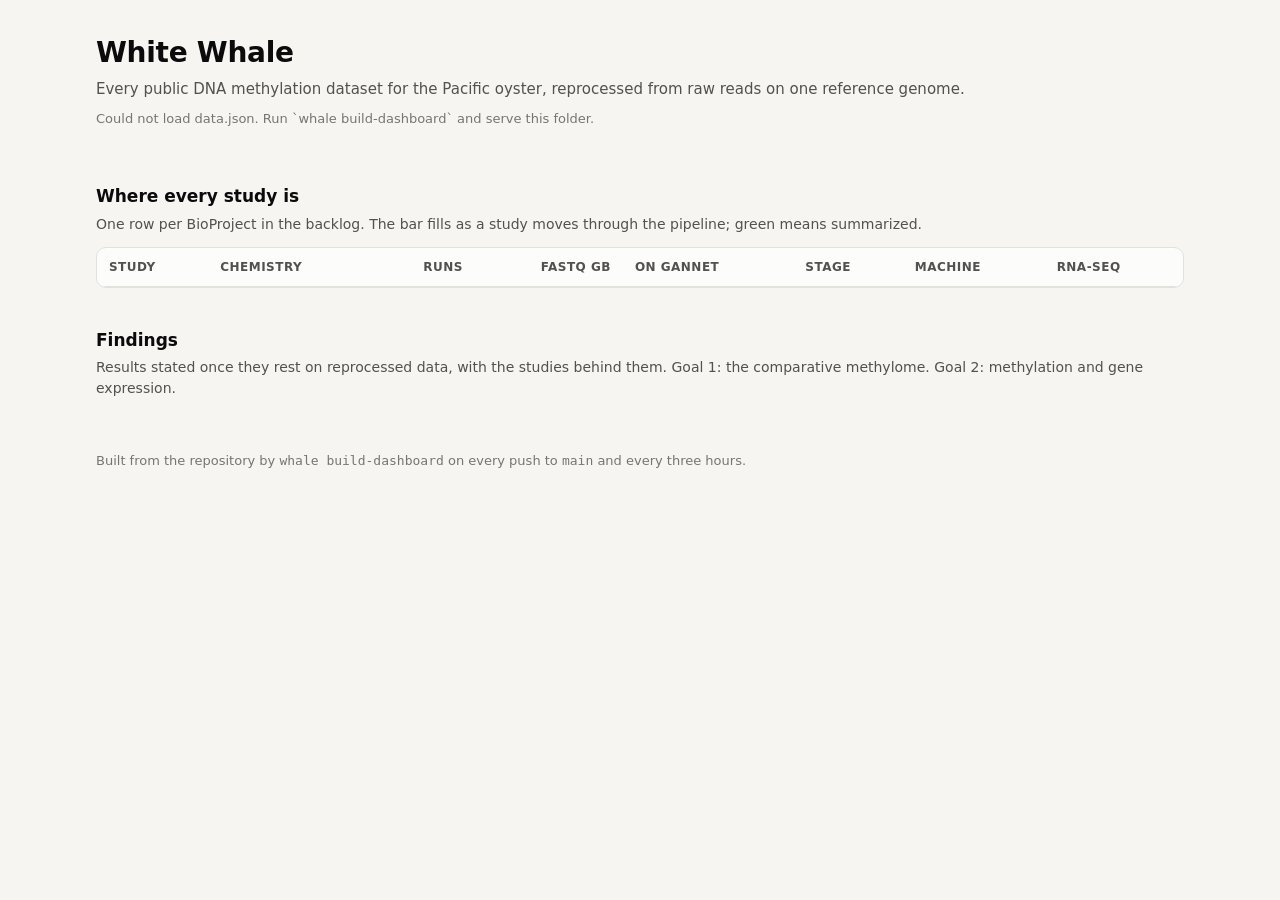
==== site/index.html @ a7ee6fd7 "Add a GitHub Pages dashboard for progress and findings `whale build-dashboard` writes site/data.json" ====
<!doctype html>
<html lang="en">
<head>
<meta charset="utf-8">
<meta name="viewport" content="width=device-width, initial-scale=1">
<title>White Whale Progress</title>
<meta name="description" content="Progress and findings of White Whale: public Pacific oyster DNA methylation data reprocessed on one reference.">
<style>
  :root {
    color-scheme: light;
    --surface-0: #f6f5f2;
    --surface-1: #fcfcfb;
    --border: #e3e1db;
    --text-primary: #0b0b0b;
    --text-secondary: #52514e;
    --text-muted: #77756f;
    --track: #e6e4de;
    --fill: #2a78d6;          /* categorical slot 1 / sequential 450 */
    --fill-current: #184f95;  /* sequential 600 */
    --done: #0ca30c;          /* status: good */
    --link: #1c5cab;
  }
  @media (prefers-color-scheme: dark) {
    :root:where(:not([data-theme="light"])) {
      color-scheme: dark;
      --surface-0: #121211;
      --surface-1: #1a1a19;
      --border: #2e2e2c;
      --text-primary: #f0efec;
      --text-secondary: #c3c2b7;
      --text-muted: #9a988f;
      --track: #383835;
      --fill: #3987e5;
      --fill-current: #86b6ef;
      --done: #0ca30c;
      --link: #86b6ef;
    }
  }
  :root[data-theme="dark"] {
    color-scheme: dark;
    --surface-0: #121211;
    --surface-1: #1a1a19;
    --border: #2e2e2c;
    --text-primary: #f0efec;
    --text-secondary: #c3c2b7;
    --text-muted: #9a988f;
    --track: #383835;
    --fill: #3987e5;
    --fill-current: #86b6ef;
    --done: #0ca30c;
    --link: #86b6ef;
  }
  * { box-sizing: border-box; }
  body {
    margin: 0;
    background: var(--surface-0);
    color: var(--text-primary);
    font: 15px/1.5 system-ui, -apple-system, "Segoe UI", Roboto, sans-serif;
  }
  a { color: var(--link); }
  main { max-width: 1120px; margin: 0 auto; padding: 32px 16px 64px; }
  header h1 { margin: 0; font-size: 28px; letter-spacing: -0.01em; }
  header p { margin: 4px 0 0; color: var(--text-secondary); }
  .updated { font-size: 13px; color: var(--text-muted); margin-top: 8px; }
  section { margin-top: 32px; }
  h2 { font-size: 17px; margin: 0 0 4px; }
  .lede { margin: 0 0 12px; color: var(--text-secondary); font-size: 14px; }
  .card {
    background: var(--surface-1);
    border: 1px solid var(--border);
    border-radius: 10px;
  }
  .tiles { display: grid; grid-template-columns: repeat(auto-fit, minmax(160px, 1fr)); gap: 12px; margin-top: 24px; }
  @media (max-width: 420px) {
    .tiles { grid-template-columns: 1fr 1fr; gap: 8px; }
    .tile { padding: 12px; }
    .tile .value { font-size: 24px; }
  }
  .tile { padding: 16px; }
  .tile .label { font-size: 13px; color: var(--text-secondary); }
  .tile .value { font-size: 30px; font-weight: 600; font-variant-numeric: tabular-nums; margin-top: 2px; }
  .tile .sub { font-size: 13px; color: var(--text-muted); }
  .scroll { overflow-x: auto; }
  table { width: 100%; border-collapse: collapse; font-size: 14px; }
  th, td { text-align: left; padding: 10px 12px; border-bottom: 1px solid var(--border); vertical-align: middle; white-space: nowrap; }
  th { font-size: 12px; font-weight: 600; color: var(--text-secondary); text-transform: uppercase; letter-spacing: 0.04em; }
  tr:last-child td { border-bottom: 0; }
  td.num { text-align: right; font-variant-numeric: tabular-nums; }
  th.num { text-align: right; }
  .study { font-weight: 600; }
  .acc { font-size: 12px; color: var(--text-muted); }
  .muted { color: var(--text-muted); }
  .track { display: flex; gap: 2px; width: 176px; }
  .track span { flex: 1; height: 10px; background: var(--track); }
  .track span:first-child { border-radius: 4px 0 0 4px; }
  .track span:last-child { border-radius: 0 4px 4px 0; }
  .track span.on { background: var(--fill); }
  .track span.now { background: var(--fill-current); }
  .track.done span.on, .track.done span.now { background: var(--done); }
  .stage-cell { display: flex; align-items: center; gap: 10px; cursor: default; }
  .stage-name { font-size: 13px; color: var(--text-secondary); }
  .legend { display: flex; flex-wrap: wrap; gap: 6px 16px; font-size: 12px; color: var(--text-secondary); margin: 8px 0 0; padding: 0; list-style: none; }
  .legend li { display: flex; align-items: center; gap: 6px; }
  .legend .n { font-variant-numeric: tabular-nums; color: var(--text-muted); }
  .sw { width: 10px; height: 10px; border-radius: 2px; display: inline-block; }
  .findings { display: grid; gap: 12px; }
  .finding { padding: 16px; }
  .finding h3 { margin: 0; font-size: 16px; }
  .finding .meta { font-size: 12px; color: var(--text-muted); margin-top: 2px; }
  .finding p { margin: 8px 0 0; color: var(--text-secondary); }
  .empty { padding: 20px 16px; color: var(--text-secondary); }
  .tip {
    position: fixed; pointer-events: none; z-index: 10; max-width: 280px;
    background: var(--surface-1); color: var(--text-primary);
    border: 1px solid var(--border); border-radius: 8px; padding: 8px 10px;
    font-size: 13px; box-shadow: 0 4px 16px rgba(0,0,0,0.12); display: none;
  }
  .tip b { display: block; margin-bottom: 2px; }
  footer { margin-top: 40px; font-size: 13px; color: var(--text-muted); }
  .warn { margin-top: 12px; font-size: 13px; color: var(--text-secondary); }
</style>
</head>
<body>
<main>
  <header>
    <h1>White Whale</h1>
    <p>Every public DNA methylation dataset for the Pacific oyster, reprocessed from raw reads on one reference genome.</p>
    <div class="updated" id="updated">Loading…</div>
    <div class="warn" id="warn" hidden></div>
  </header>

  <div class="tiles" id="tiles"></div>

  <section aria-labelledby="h-studies">
    <h2 id="h-studies">Where every study is</h2>
    <p class="lede">One row per BioProject in the backlog. The bar fills as a study moves through the pipeline; green means summarized.</p>
    <div class="card scroll">
      <table id="studies">
        <thead>
          <tr>
            <th>Study</th><th>Chemistry</th><th class="num">Runs</th><th class="num">FASTQ GB</th>
            <th>On gannet</th><th>Stage</th><th>Machine</th><th>RNA-seq</th>
          </tr>
        </thead>
        <tbody></tbody>
      </table>
    </div>
    <ul class="legend" id="stage-legend" aria-label="Studies per stage"></ul>
  </section>

  <section aria-labelledby="h-findings">
    <h2 id="h-findings">Findings</h2>
    <p class="lede">Results stated once they rest on reprocessed data, with the studies behind them. Goal 1: the comparative methylome. Goal 2: methylation and gene expression.</p>
    <div class="findings" id="findings"></div>
  </section>

  <footer>
    Built from the repository by <code>whale build-dashboard</code> on every push to <code>main</code> and every three hours.
    <span id="links"></span>
  </footer>
</main>
<div class="tip" id="tip" role="tooltip"></div>

<script>
(async function () {
  const $ = (id) => document.getElementById(id);
  const esc = (s) => String(s ?? "").replace(/[&<>"']/g, (c) => ({ "&": "&amp;", "<": "&lt;", ">": "&gt;", '"': "&quot;", "'": "&#39;" }[c]));
  const fmt = (n, d = 0) => n == null ? "—" : Number(n).toLocaleString(undefined, { maximumFractionDigits: d, minimumFractionDigits: d });

  let data;
  try {
    const res = await fetch("data.json", { cache: "no-store" });
    if (!res.ok) throw new Error(res.status);
    data = await res.json();
  } catch (e) {
    $("updated").textContent = "Could not load data.json. Run `whale build-dashboard` and serve this folder.";
    return;
  }

  const t = data.totals;
  const when = new Date(data.generated_at);
  $("updated").innerHTML = `Updated ${esc(when.toLocaleString(undefined, { dateStyle: "medium", timeStyle: "short" }))}` +
    (data.commit ? ` from <a href="${esc(data.repo_url)}/commit/${esc(data.commit)}">${esc(data.commit)}</a>` : "");
  const warns = [];
  if (!data.claims_available) warns.push("Claims on study branches could not be read; in-progress studies may be missing.");
  if (!data.mirror_available) warns.push("The gannet mirror could not be read; the On gannet column is empty.");
  if (warns.length) { $("warn").hidden = false; $("warn").textContent = warns.join(" "); }

  const tiles = [
    { label: "Studies in the backlog", value: fmt(t.backlog), sub: `${fmt(t.backlog_gb / 1000, 1)} TB of FASTQ` },
    { label: "In progress", value: fmt(t.in_progress), sub: `claimed by a machine · ${fmt(t.registered)} registered on main` },
    { label: "Summarized", value: fmt(t.done), sub: "per-sample methylomes done" },
    { label: "FASTQ on gannet", value: `${fmt(t.mirrored_gb, 1)} GB`, sub: `${fmt(t.mirrored_studies)} of ${fmt(t.backlog)} studies, any part` },
    { label: "Findings", value: fmt(data.findings.length), sub: data.findings.length ? `latest ${esc(data.findings[0].date)}` : "none yet" },
  ];
  $("tiles").innerHTML = tiles.map((x) => `<div class="card tile"><div class="label">${esc(x.label)}</div>` +
    `<div class="value">${x.value}</div><div class="sub">${x.sub}</div></div>`).join("");

  const stages = data.stages;
  const tip = $("tip");
  const body = $("studies").querySelector("tbody");
  body.innerHTML = data.studies.map((s, i) => {
    const idx = s.stage_index;
    const done = s.state === "done";
    const segs = stages.map((_, k) => `<span class="${idx == null ? "" : k < idx ? "on" : k === idx ? "now" : ""}"></span>`).join("");
    const stageLabel = s.stage ? s.stage.replace(/_/g, " ") : (s.state === "excluded" ? "excluded" : "not started");
    const name = s.study_id ? esc(s.study_id) : `<span class="muted">not named yet</span>`;
    const linked = s.branch_url ? `<a href="${esc(s.branch_url)}">${name}</a>` : name;
    const m = s.mirror;
    const mirror = m ? `${fmt(m.gb, 1)} GB · ${fmt(m.runs)} runs` : `<span class="muted">—</span>`;
    return `<tr>
      <td><div class="study">${linked}</div><div class="acc">${esc(s.accession)}${s.parts.length ? " · parts " + esc(s.parts.join(", ")) : ""}</div></td>
      <td>${esc(s.chemistry)}</td>
      <td class="num">${fmt(s.runs)}</td>
      <td class="num">${fmt(s.fastq_gb)}</td>
      <td>${mirror}</td>
      <td><div class="stage-cell" data-i="${i}" tabindex="0" aria-label="Stage: ${esc(stageLabel)}">
        <div class="track${done ? " done" : ""}" aria-hidden="true">${segs}</div><span class="stage-name">${esc(stageLabel)}</span></div></td>
      <td>${s.machine ? esc(s.machine) : `<span class="muted">${esc(s.profile || "—")} (suggested)</span>`}</td>
      <td>${esc(s.paired_rnaseq || "—")}</td>
    </tr>`;
  }).join("");

  function showTip(el, x, y) {
    const s = data.studies[+el.dataset.i];
    const lines = stages.map((st, k) => {
      const mark = s.stage_index == null ? "○" : k < s.stage_index ? "●" : k === s.stage_index ? "◉" : "○";
      return `${mark} ${esc(st.id.replace(/_/g, " "))}`;
    }).join("<br>");
    tip.innerHTML = `<b>${esc(s.study_id || s.accession)}</b>` +
      (s.updated ? `<span class="muted">updated ${esc(s.updated)}${s.machine ? " on " + esc(s.machine) : ""}</span><br>` : "") + lines +
      (s.notes ? `<div class="muted" style="margin-top:6px;white-space:normal">${esc(s.notes)}</div>` : "");
    tip.style.display = "block";
    const r = tip.getBoundingClientRect();
    tip.style.left = Math.min(x + 14, window.innerWidth - r.width - 8) + "px";
    tip.style.top = Math.min(y + 14, window.innerHeight - r.height - 8) + "px";
  }
  body.querySelectorAll(".stage-cell").forEach((el) => {
    el.addEventListener("mousemove", (e) => showTip(el, e.clientX, e.clientY));
    el.addEventListener("mouseleave", () => (tip.style.display = "none"));
    el.addEventListener("focus", () => { const r = el.getBoundingClientRect(); showTip(el, r.left, r.bottom); });
    el.addEventListener("blur", () => (tip.style.display = "none"));
  });

  const notStarted = data.studies.filter((s) => s.stage == null && s.state !== "excluded").length;
  $("stage-legend").innerHTML =
    `<li><span class="sw" style="background:var(--track)"></span>not started <span class="n">${notStarted}</span></li>` +
    stages.map((st) => `<li title="${esc(st.label)}"><span class="sw" style="background:var(--fill)"></span>${esc(st.id.replace(/_/g, " "))} <span class="n">${t.by_stage[st.id]}</span></li>`).join("");

  $("findings").innerHTML = data.findings.length
    ? data.findings.map((f) => `<article class="card finding">
        <h3>${f.link ? `<a href="${esc(f.link)}">${esc(f.title)}</a>` : esc(f.title)}</h3>
        <div class="meta">${esc(f.date)}${f.goal ? " · Goal " + esc(f.goal) : ""}${f.studies.length ? " · " + f.studies.map(esc).join(", ") : ""}</div>
        <p>${esc(f.summary)}</p></article>`).join("")
    : `<div class="card empty">No findings yet. The first study (${esc((data.studies.find((s) => s.state === "in progress") || {}).study_id || "—")}) is being processed; findings appear here once per-sample methylomes are summarized.</div>`;

  $("links").innerHTML = ` <a href="${esc(data.repo_url)}">Repository</a> · <a href="${esc(data.repo_url)}/blob/main/PLAN.md">Plan</a>`;
})();
</script>
</body>
</html>
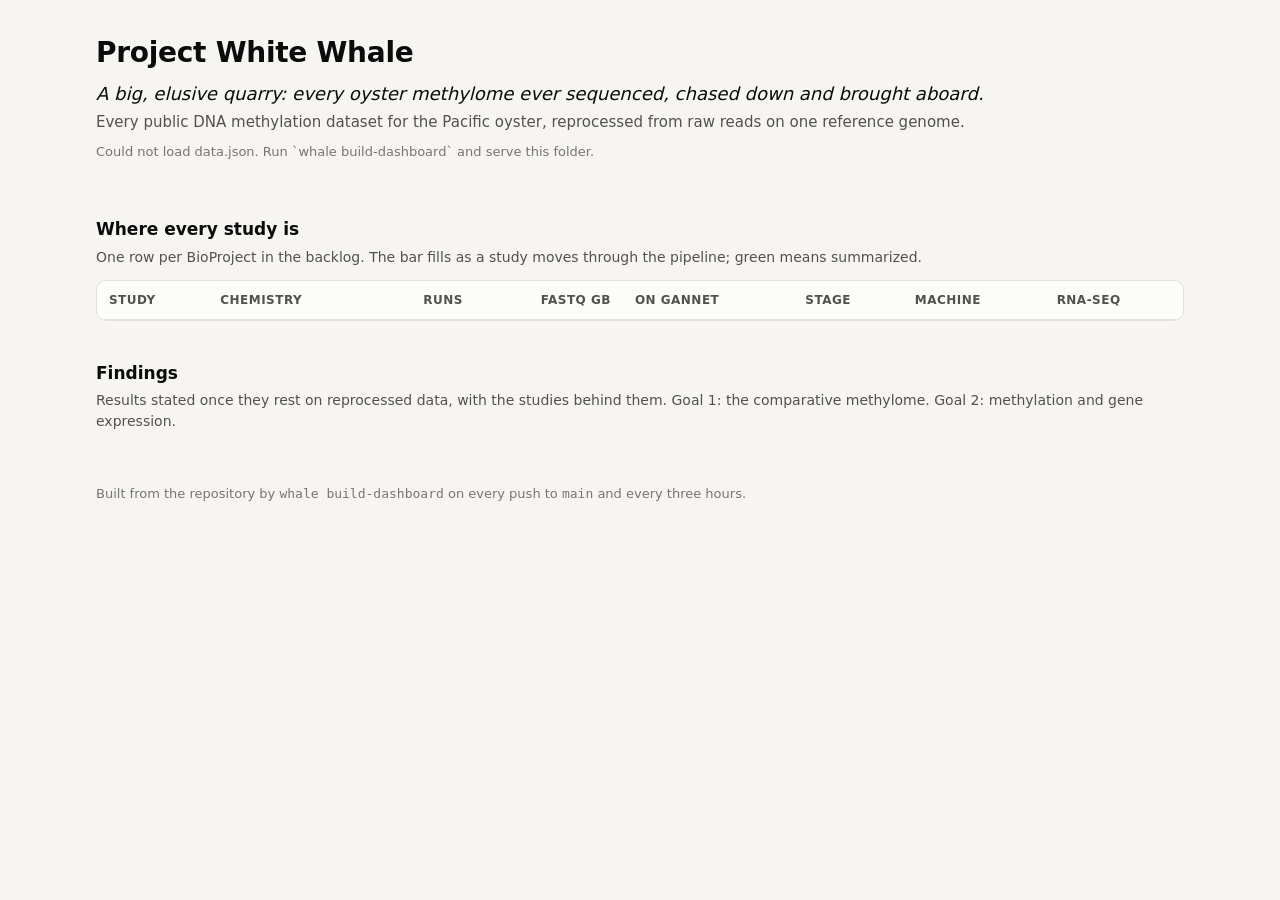
==== commit b4ef309e: "Dashboard: name it Project White Whale, add a tagline Co-Authored-By: Claude Opus 5.5 <noreply@anthr" ====
--- a/site/index.html
+++ b/site/index.html
@@ -3,8 +3,8 @@
 <head>
 <meta charset="utf-8">
 <meta name="viewport" content="width=device-width, initial-scale=1">
-<title>White Whale Progress</title>
-<meta name="description" content="Progress and findings of White Whale: public Pacific oyster DNA methylation data reprocessed on one reference.">
+<title>Project White Whale</title>
+<meta name="description" content="Progress and findings of Project White Whale: public Pacific oyster DNA methylation data reprocessed on one reference.">
 <style>
   :root {
     color-scheme: light;
@@ -61,6 +61,7 @@
   main { max-width: 1120px; margin: 0 auto; padding: 32px 16px 64px; }
   header h1 { margin: 0; font-size: 28px; letter-spacing: -0.01em; }
   header p { margin: 4px 0 0; color: var(--text-secondary); }
+  header .tagline { margin: 6px 0 0; font-size: 18px; font-style: italic; color: var(--text-primary); }
   .updated { font-size: 13px; color: var(--text-muted); margin-top: 8px; }
   section { margin-top: 32px; }
   h2 { font-size: 17px; margin: 0 0 4px; }
@@ -123,7 +124,8 @@
 <body>
 <main>
   <header>
-    <h1>White Whale</h1>
+    <h1>Project White Whale</h1>
+    <p class="tagline">A big, elusive quarry: every oyster methylome ever sequenced, chased down and brought aboard.</p>
     <p>Every public DNA methylation dataset for the Pacific oyster, reprocessed from raw reads on one reference genome.</p>
     <div class="updated" id="updated">Loading…</div>
     <div class="warn" id="warn" hidden></div>
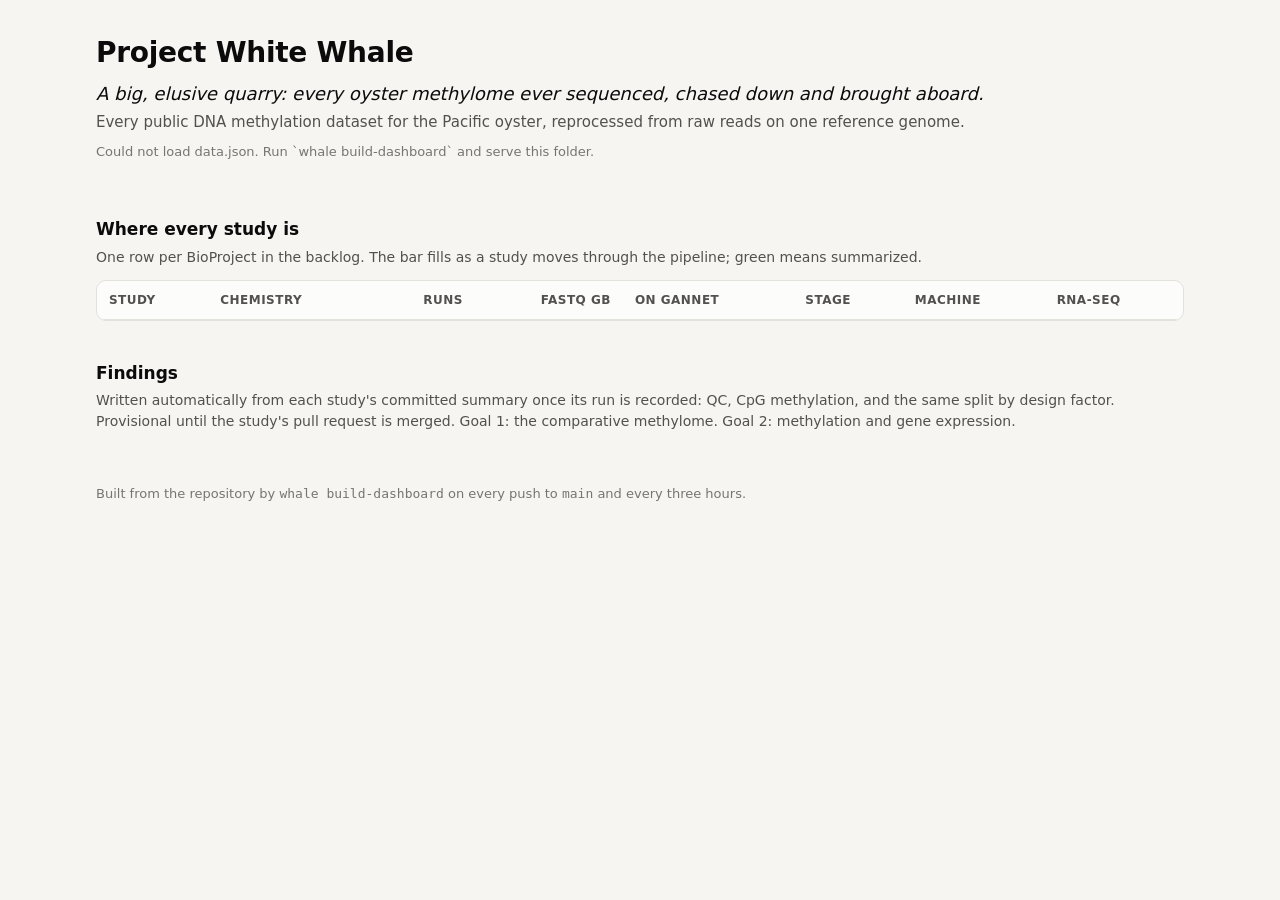
==== commit b9d012d5: "Record finished runs and publish findings automatically A study's stage, summaries and dashboard fin" ====
--- a/site/index.html
+++ b/site/index.html
@@ -152,7 +152,7 @@
 
   <section aria-labelledby="h-findings">
     <h2 id="h-findings">Findings</h2>
-    <p class="lede">Results stated once they rest on reprocessed data, with the studies behind them. Goal 1: the comparative methylome. Goal 2: methylation and gene expression.</p>
+    <p class="lede">Written automatically from each study's committed summary once its run is recorded: QC, CpG methylation, and the same split by design factor. Provisional until the study's pull request is merged. Goal 1: the comparative methylome. Goal 2: methylation and gene expression.</p>
     <div class="findings" id="findings"></div>
   </section>
 
@@ -252,9 +252,9 @@
   $("findings").innerHTML = data.findings.length
     ? data.findings.map((f) => `<article class="card finding">
         <h3>${f.link ? `<a href="${esc(f.link)}">${esc(f.title)}</a>` : esc(f.title)}</h3>
-        <div class="meta">${esc(f.date)}${f.goal ? " · Goal " + esc(f.goal) : ""}${f.studies.length ? " · " + f.studies.map(esc).join(", ") : ""}</div>
+        <div class="meta">${esc(f.date)}${f.goal ? " · Goal " + esc(f.goal) : ""}${f.studies.length ? " · " + f.studies.map(esc).join(", ") : ""}${f.status ? " · " + esc(f.status) : ""}</div>
         <p>${esc(f.summary)}</p></article>`).join("")
-    : `<div class="card empty">No findings yet. The first study (${esc((data.studies.find((s) => s.state === "in progress") || {}).study_id || "—")}) is being processed; findings appear here once per-sample methylomes are summarized.</div>`;
+    : `<div class="card empty">No findings yet. The first study (${esc((data.studies.find((s) => s.state === "in progress") || {}).study_id || "—")}) is being processed; a finding appears here as soon as its run is recorded.</div>`;
 
   $("links").innerHTML = ` <a href="${esc(data.repo_url)}">Repository</a> · <a href="${esc(data.repo_url)}/blob/main/PLAN.md">Plan</a>`;
 })();
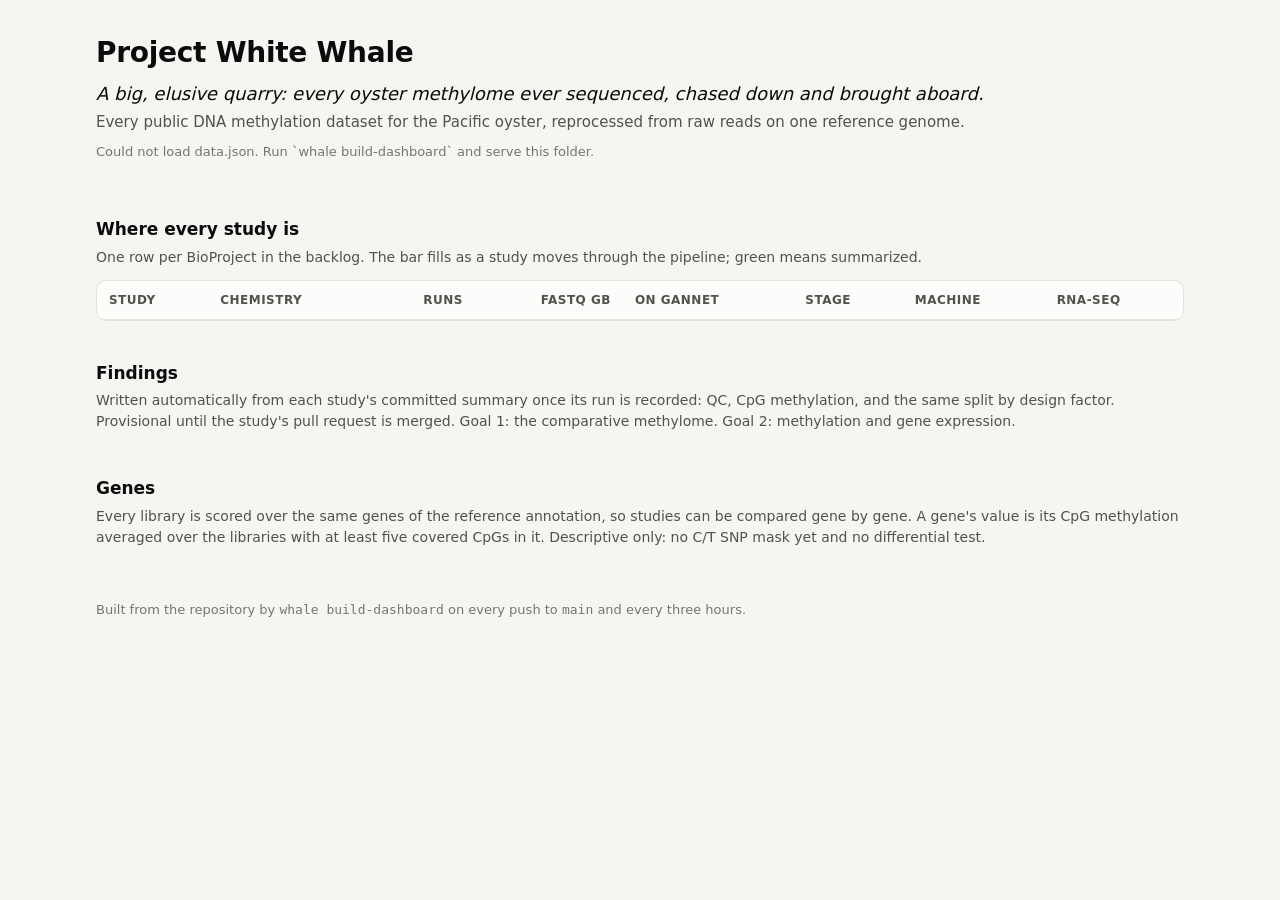
==== commit 0971e348: "Dashboard: a Genes section per study Gene-level results reached the page only as two sentences in a " ====
--- a/site/index.html
+++ b/site/index.html
@@ -117,6 +117,30 @@
     font-size: 13px; box-shadow: 0 4px 16px rgba(0,0,0,0.12); display: none;
   }
   .tip b { display: block; margin-bottom: 2px; }
+  .gene-study { padding: 16px; display: grid; gap: 14px; }
+  .gene-study h3 { margin: 0; font-size: 16px; }
+  .gene-study .meta { font-size: 12px; color: var(--text-muted); margin-top: 2px; }
+  .hists { display: grid; grid-template-columns: repeat(auto-fit, minmax(280px, 1fr)); gap: 16px; }
+  .hist h4 { margin: 0; font-size: 14px; }
+  .hist .sub { font-size: 12px; color: var(--text-muted); margin: 2px 0 6px; }
+  .hist svg { display: block; width: 100%; height: auto; overflow: visible; }
+  .hist .bar { fill: var(--fill); }
+  .hist .bar.hover { fill: var(--fill-current); }
+  .hist .grid { stroke: var(--border); stroke-width: 1; }
+  .hist .axis { fill: var(--text-muted); font-size: 14px; font-variant-numeric: tabular-nums; }
+  .gene-links { font-size: 13px; color: var(--text-secondary); line-height: 1.7; }
+  .gene-controls { display: flex; flex-wrap: wrap; gap: 8px; align-items: center; }
+  .gene-controls input { flex: 1 1 240px; min-width: 0; font: inherit; font-size: 14px; padding: 8px 10px;
+    border: 1px solid var(--border); border-radius: 8px; background: var(--surface-1); color: var(--text-primary); }
+  button.load { font: inherit; font-size: 14px; padding: 8px 12px; border-radius: 8px; cursor: pointer;
+    border: 1px solid var(--border); background: var(--surface-1); color: var(--link); }
+  .gene-count { font-size: 12px; color: var(--text-muted); }
+  .gene-table th { cursor: pointer; user-select: none; }
+  .gene-table th[aria-sort="descending"]::after { content: " ↓"; }
+  .gene-table th[aria-sort="ascending"]::after { content: " ↑"; }
+  .gene-table th, .gene-table td { padding: 8px 10px; }
+  .gene-table td.desc { white-space: normal; min-width: 220px; color: var(--text-secondary); }
+  .gene-table .gid { font-size: 12px; color: var(--text-muted); }
   footer { margin-top: 40px; font-size: 13px; color: var(--text-muted); }
   .warn { margin-top: 12px; font-size: 13px; color: var(--text-secondary); }
 </style>
@@ -154,6 +178,12 @@
     <h2 id="h-findings">Findings</h2>
     <p class="lede">Written automatically from each study's committed summary once its run is recorded: QC, CpG methylation, and the same split by design factor. Provisional until the study's pull request is merged. Goal 1: the comparative methylome. Goal 2: methylation and gene expression.</p>
     <div class="findings" id="findings"></div>
+  </section>
+
+  <section aria-labelledby="h-genes">
+    <h2 id="h-genes">Genes</h2>
+    <p class="lede">Every library is scored over the same genes of the reference annotation, so studies can be compared gene by gene. A gene's value is its CpG methylation averaged over the libraries with at least five covered CpGs in it. Descriptive only: no C/T SNP mask yet and no differential test.</p>
+    <div class="findings" id="genes"></div>
   </section>
 
   <footer>
@@ -256,6 +286,173 @@
         <p>${esc(f.summary)}</p></article>`).join("")
     : `<div class="card empty">No findings yet. The first study (${esc((data.studies.find((s) => s.state === "in progress") || {}).study_id || "—")}) is being processed; a finding appears here as soon as its run is recorded.</div>`;
 
+
+  // --- Genes: per-study histograms, links to the matrices, and a searchable gene table.
+  const genesEl = $("genes");
+  const views = data.genes || [];
+  if (!views.length) {
+    genesEl.innerHTML = `<div class="card empty">No study has gene-level results yet; they appear when a run is recorded.</div>`;
+  }
+  const pctFmt = (v) => v == null ? "—" : `${fmt(v, 1)}%`;
+
+  function histogram(h, bin, svgId) {
+    // Log count scale: a few thousand genes near 0% would otherwise flatten the
+    // methylated mode. y(0) is the baseline; a bin of 1 gene still shows.
+    const W = 520, H = 220, L = 56, R = 8, T = 8, B = 28;
+    const max = Math.max(1, ...h.bins);
+    const top = Math.pow(10, Math.ceil(Math.log10(max + 1)));
+    const x = (i) => L + (i * (W - L - R)) / h.bins.length;
+    const y = (v) => T + (H - T - B) * (1 - Math.log10(1 + v) / Math.log10(1 + top));
+    const bw = (W - L - R) / h.bins.length;
+    let g = "";
+    for (let v = 1; v <= top; v *= 10) {
+      g += `<line class="grid" x1="${L}" x2="${W - R}" y1="${y(v)}" y2="${y(v)}"/>` +
+           `<text class="axis" x="${L - 6}" y="${y(v) + 4}" text-anchor="end">${fmt(v)}</text>`;
+    }
+    g += `<line class="grid" x1="${L}" x2="${W - R}" y1="${y(0)}" y2="${y(0)}"/>`;
+    for (const p of [0, 25, 50, 75, 100]) {
+      g += `<text class="axis" x="${L + (p / 100) * (W - L - R)}" y="${H - 8}" text-anchor="middle">${p}%</text>`;
+    }
+    const bars = h.bins.map((n, i) => {
+      if (!n) return "";
+      const hgt = Math.max(1, y(0) - y(n)), w = Math.max(1, bw - 2);
+      const r = Math.min(4, w / 2, hgt);
+      const x0 = x(i) + 1, y0 = y(0) - hgt;
+      // Rounded top, square base on the axis.
+      const d = `M${x0},${y(0)}V${y0 + r}Q${x0},${y0} ${x0 + r},${y0}H${x0 + w - r}Q${x0 + w},${y0} ${x0 + w},${y0 + r}V${y(0)}Z`;
+      return `<path class="bar" d="${d}"/>`;
+    }).join("");
+    const hits = h.bins.map((n, i) =>
+      `<rect class="hit" data-i="${i}" x="${x(i)}" y="${T}" width="${bw}" height="${H - T - B}" fill="transparent"/>`).join("");
+    return `<svg id="${svgId}" viewBox="0 0 ${W} ${H}" role="img" aria-label="Histogram of ${esc(h.label.toLowerCase())} methylation across ${fmt(h.genes)} genes">${g}${bars}${hits}</svg>`;
+  }
+
+  genesEl.innerHTML = views.map((v, k) => `<article class="card gene-study" data-k="${k}">
+      <div><h3>${esc(v.study_id)}${v.part ? " (" + esc(v.part) + ")" : ""}</h3>
+        <div class="meta">${fmt(v.genes)} genes × ${fmt(v.libraries)} libraries · ${esc(v.status)}</div></div>
+      <div class="hists">${v.hist.map((h, j) => `<div class="hist">
+          <h4>${esc(h.label)} methylation</h4>
+          <div class="sub">${fmt(h.genes)} genes with ≥${v.min_cpgs} covered CpGs in every library; genes per ${v.bin}% bin, log scale</div>
+          ${histogram(h, v.bin, `hist-${k}-${j}`)}</div>`).join("")}</div>
+      <div class="gene-links">Gene × library tables (gzipped TSV, libraries that passed QC):
+        ${v.tables.map((t) => `<a href="${esc(t.url)}">${esc(t.label)}</a>`).join(" · ")}
+        ${v.per_sample_url ? `<br>Per-library tables with exons and introns: <a href="${esc(v.per_sample_url)}">on gannet</a>, under each library's folder.` : ""}</div>
+      <div class="gene-controls">
+        <button class="load" type="button">Show the gene table</button>
+        <input type="search" placeholder="Search gene ID, symbol or description" aria-label="Search genes" hidden>
+        <span class="gene-count" aria-live="polite"></span></div>
+      <div class="gene-count" hidden>n: libraries with ≥${v.min_cpgs} covered CpGs in the gene's body or promoter. Group columns average gene-body methylation over those libraries in each group. Sorting puts genes measured in fewer than half the libraries last.</div>
+      <div class="scroll" hidden><table class="gene-table"><thead></thead><tbody></tbody></table></div>
+    </article>`).join("");
+
+  views.forEach((v, k) => {
+    const card = genesEl.querySelector(`[data-k="${k}"]`);
+    v.hist.forEach((h, j) => {
+      const svg = $(`hist-${k}-${j}`);
+      const bars = svg.querySelectorAll(".bar");
+      const barAt = {};
+      let b = 0;
+      h.bins.forEach((n, i) => { if (n) barAt[i] = bars[b++]; });
+      svg.querySelectorAll(".hit").forEach((el) => {
+        const i = +el.dataset.i;
+        el.addEventListener("mousemove", (e) => {
+          Object.values(barAt).forEach((x) => x.classList.remove("hover"));
+          if (barAt[i]) barAt[i].classList.add("hover");
+          tip.innerHTML = `<b>${i * v.bin}–${(i + 1) * v.bin}% methylated</b>${fmt(h.bins[i])} genes`;
+          tip.style.display = "block";
+          const r = tip.getBoundingClientRect();
+          tip.style.left = Math.min(e.clientX + 14, window.innerWidth - r.width - 8) + "px";
+          tip.style.top = Math.min(e.clientY + 14, window.innerHeight - r.height - 8) + "px";
+        });
+        el.addEventListener("mouseleave", () => { tip.style.display = "none"; if (barAt[i]) barAt[i].classList.remove("hover"); });
+      });
+    });
+
+    const btn = card.querySelector("button.load");
+    const input = card.querySelector("input");
+    const count = card.querySelector(".gene-count");
+    const wrap = card.querySelector(".scroll");
+    const thead = card.querySelector("thead");
+    const tbody = card.querySelector("tbody");
+    let table = null, sortCol = null, sortDir = -1;
+    const LIMIT = 100;
+
+    function label(c) {
+      if (c === "gene_body") return "Gene body";
+      if (c === "promoter") return "Promoter";
+      const m = c.match(/^gene_body:(.+)=(.+)$/);
+      // "Body, triploid"; a numeric level keeps its factor: "Body, ph 7.7".
+      return m ? `Body, ${/^[0-9.]+$/.test(m[2]) ? m[1] + " " : ""}${m[2]}` : c;
+    }
+    function render() {
+      const cols = table.columns;
+      const ix = Object.fromEntries(cols.map((c, i) => [c, i]));
+      const shown = ["gene", "description", "gene_body", "gene_body_n", "promoter", "promoter_n",
+        ...cols.filter((c) => c.startsWith("gene_body:"))];
+      const q = input.value.trim().toLowerCase();
+      let rows = q ? table.rows.filter((r) => (r[ix.gene_id] + " " + r[ix.symbol] + " " + r[ix.description]).toLowerCase().includes(q)) : table.rows.slice();
+      if (sortCol) {
+        const i = sortCol === "gene" ? ix.symbol : ix[sortCol];
+        // A mean over one or two libraries sorts last, whichever way: it is not comparable.
+        const nCol = sortCol.startsWith("promoter") ? ix.promoter_n : sortCol.startsWith("gene_body") ? ix.gene_body_n : null;
+        const few = (r) => nCol != null && r[nCol] < Math.ceil(v.libraries / 2);
+        rows.sort((a, b) => {
+          if (few(a) !== few(b)) return few(a) ? 1 : -1;
+          const x = a[i], y = b[i];
+          if (x == null && y == null) return 0;
+          if (x == null) return 1;
+          if (y == null) return -1;
+          return (typeof x === "number" ? x - y : String(x).localeCompare(String(y))) * sortDir;
+        });
+      }
+      thead.innerHTML = "<tr>" + shown.map((c) => {
+        const num = !["gene", "description"].includes(c);
+        const name = c === "gene" ? "Gene" : c === "description" ? "Description" : c.endsWith("_n") ? "n" : label(c);
+        const sort = c === sortCol ? (sortDir < 0 ? "descending" : "ascending") : "none";
+        return `<th class="${num ? "num" : ""}" data-c="${c}" aria-sort="${sort}" tabindex="0">${esc(name)}</th>`;
+      }).join("") + "</tr>";
+      tbody.innerHTML = rows.slice(0, LIMIT).map((r) => "<tr>" + shown.map((c) => {
+        if (c === "gene") return `<td><div>${esc(r[ix.symbol] || r[ix.gene_id])}</div><div class="gid">GeneID ${esc(r[ix.gene_id])}</div></td>`;
+        if (c === "description") return `<td class="desc">${esc(r[ix.description])}</td>`;
+        if (c.endsWith("_n")) return `<td class="num">${fmt(r[ix[c]])}</td>`;
+        return `<td class="num">${pctFmt(r[ix[c]])}</td>`;
+      }).join("") + "</tr>").join("");
+      count.textContent = `${fmt(Math.min(LIMIT, rows.length))} of ${fmt(rows.length)} genes shown` +
+        (rows.length > LIMIT ? "; search or sort to see others" : "");
+      thead.querySelectorAll("th").forEach((th) => {
+        const go = () => {
+          const c = th.dataset.c;
+          if (sortCol === c) sortDir = -sortDir; else { sortCol = c; sortDir = ["gene", "description"].includes(c) ? 1 : -1; }
+          render();
+        };
+        th.addEventListener("click", go);
+        th.addEventListener("keydown", (e) => { if (e.key === "Enter" || e.key === " ") { e.preventDefault(); go(); } });
+      });
+    }
+    btn.addEventListener("click", async () => {
+      btn.disabled = true;
+      btn.textContent = "Loading…";
+      try {
+        const res = await fetch(v.file, { cache: "no-store" });
+        if (!res.ok) throw new Error(res.status);
+        table = await res.json();
+      } catch (e) {
+        btn.disabled = false;
+        btn.textContent = "Could not load the gene table; try again";
+        return;
+      }
+      btn.hidden = true;
+      input.hidden = false;
+      wrap.hidden = false;
+      card.querySelectorAll(".gene-count[hidden]").forEach((el) => (el.hidden = false));
+      sortCol = "gene_body";
+      render();
+      let t;
+      input.addEventListener("input", () => { clearTimeout(t); t = setTimeout(render, 150); });
+      input.focus();
+    });
+  });
+
   $("links").innerHTML = ` <a href="${esc(data.repo_url)}">Repository</a> · <a href="${esc(data.repo_url)}/blob/main/PLAN.md">Plan</a>`;
 })();
 </script>
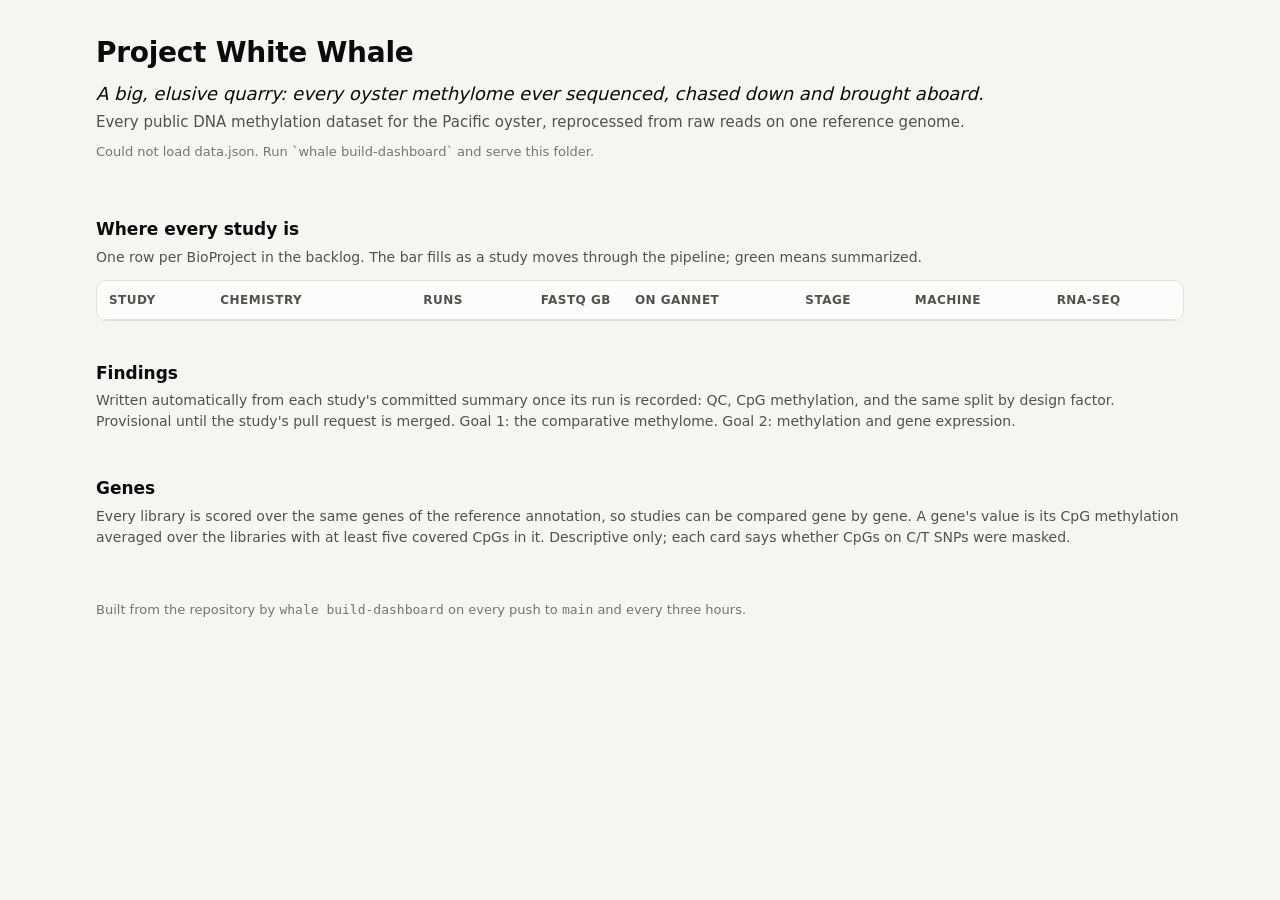
==== commit 3757a99f: "Apply a C/T SNP mask to the gene tables; commit methylated-call counts --snp_mask <mask folder> (or " ====
--- a/site/index.html
+++ b/site/index.html
@@ -182,7 +182,7 @@
 
   <section aria-labelledby="h-genes">
     <h2 id="h-genes">Genes</h2>
-    <p class="lede">Every library is scored over the same genes of the reference annotation, so studies can be compared gene by gene. A gene's value is its CpG methylation averaged over the libraries with at least five covered CpGs in it. Descriptive only: no C/T SNP mask yet and no differential test.</p>
+    <p class="lede">Every library is scored over the same genes of the reference annotation, so studies can be compared gene by gene. A gene's value is its CpG methylation averaged over the libraries with at least five covered CpGs in it. Descriptive only; each card says whether CpGs on C/T SNPs were masked.</p>
     <div class="findings" id="genes"></div>
   </section>
 
@@ -329,7 +329,7 @@
 
   genesEl.innerHTML = views.map((v, k) => `<article class="card gene-study" data-k="${k}">
       <div><h3>${esc(v.study_id)}${v.part ? " (" + esc(v.part) + ")" : ""}</h3>
-        <div class="meta">${fmt(v.genes)} genes × ${fmt(v.libraries)} libraries · ${esc(v.status)}</div></div>
+        <div class="meta">${fmt(v.genes)} genes × ${fmt(v.libraries)} libraries · ${v.snp_mask ? "CpGs on C/T SNPs masked (" + esc(v.snp_mask) + ")" : "not SNP-masked"} · ${esc(v.status)}</div></div>
       <div class="hists">${v.hist.map((h, j) => `<div class="hist">
           <h4>${esc(h.label)} methylation</h4>
           <div class="sub">${fmt(h.genes)} genes with ≥${v.min_cpgs} covered CpGs in every library; genes per ${v.bin}% bin, log scale</div>
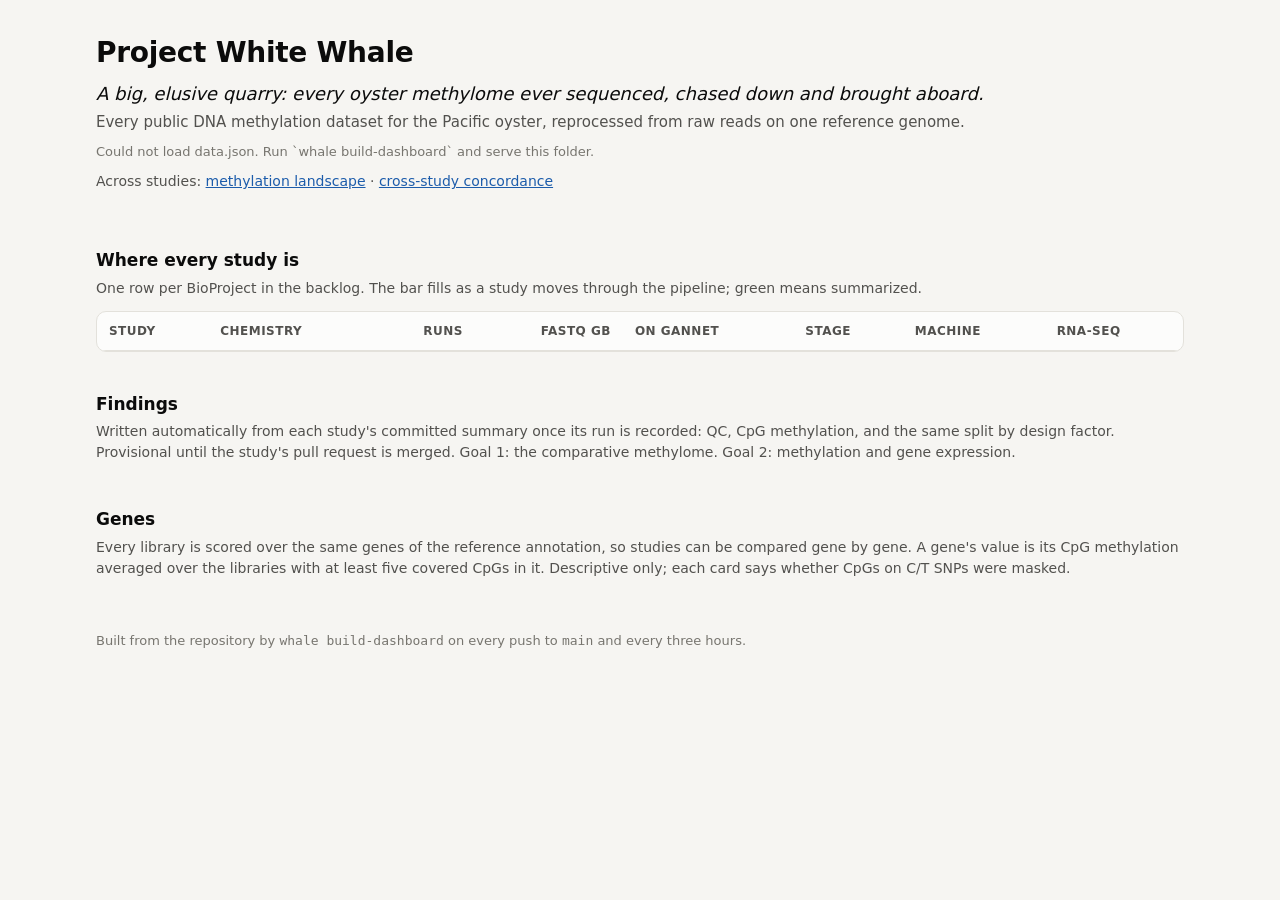
==== commit 4062784e: "Atlas: pooled gene tables, landscape and concordance pages (Phase 5) `whale build-atlas` pools the g" ====
--- a/site/index.html
+++ b/site/index.html
@@ -61,6 +61,7 @@
   main { max-width: 1120px; margin: 0 auto; padding: 32px 16px 64px; }
   header h1 { margin: 0; font-size: 28px; letter-spacing: -0.01em; }
   header p { margin: 4px 0 0; color: var(--text-secondary); }
+  header .atlas-links { margin-top: 10px; font-size: 14px; }
   header .tagline { margin: 6px 0 0; font-size: 18px; font-style: italic; color: var(--text-primary); }
   .updated { font-size: 13px; color: var(--text-muted); margin-top: 8px; }
   section { margin-top: 32px; }
@@ -153,6 +154,7 @@
     <p>Every public DNA methylation dataset for the Pacific oyster, reprocessed from raw reads on one reference genome.</p>
     <div class="updated" id="updated">Loading…</div>
     <div class="warn" id="warn" hidden></div>
+    <p class="atlas-links">Across studies: <a href="atlas/landscape.html">methylation landscape</a> · <a href="atlas/concordance.html">cross-study concordance</a></p>
   </header>
 
   <div class="tiles" id="tiles"></div>
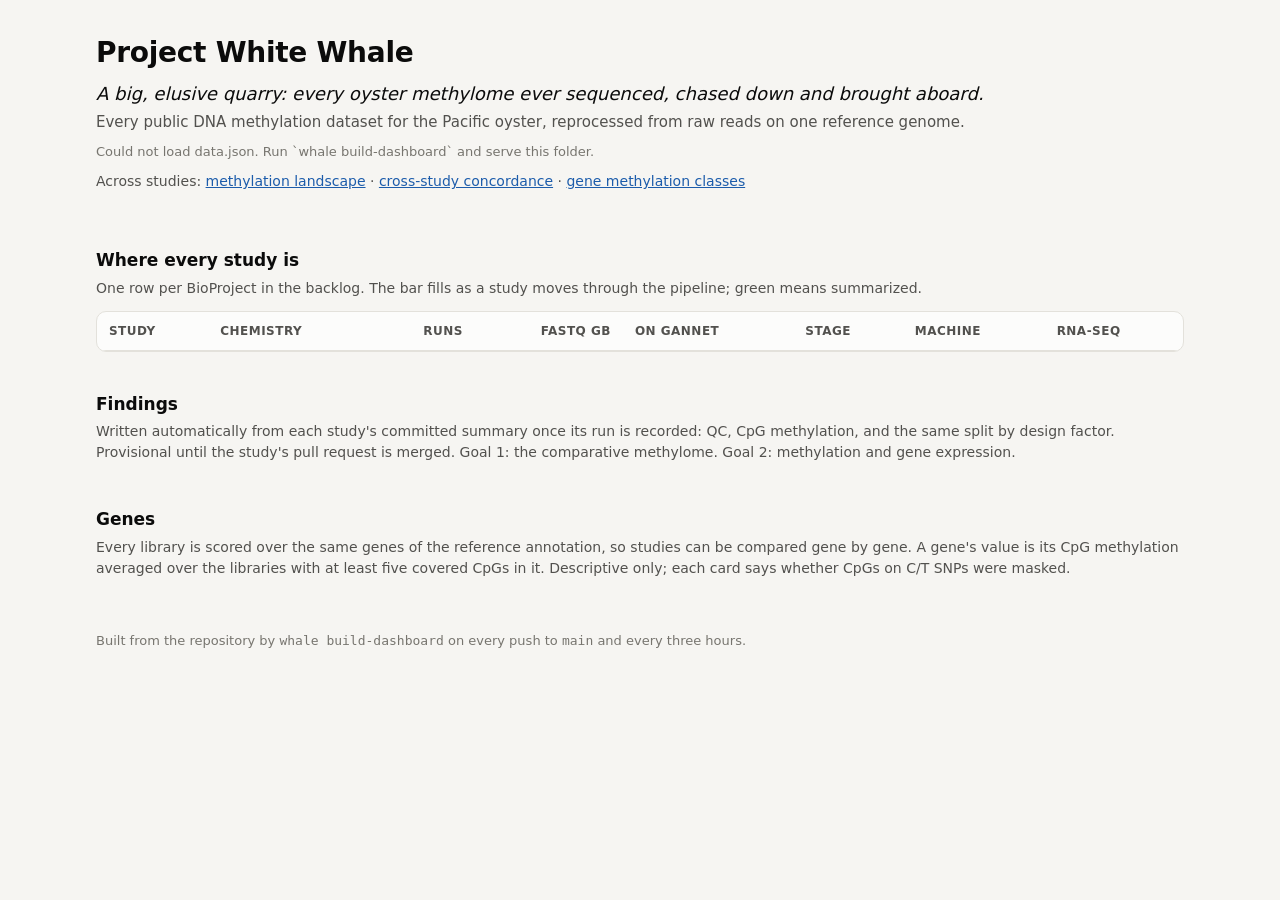
==== commit 2811820d: "Atlas: gene methylation classes page (always / never / variable) Class every gene, for gene bodies a" ====
--- a/site/index.html
+++ b/site/index.html
@@ -154,7 +154,7 @@
     <p>Every public DNA methylation dataset for the Pacific oyster, reprocessed from raw reads on one reference genome.</p>
     <div class="updated" id="updated">Loading…</div>
     <div class="warn" id="warn" hidden></div>
-    <p class="atlas-links">Across studies: <a href="atlas/landscape.html">methylation landscape</a> · <a href="atlas/concordance.html">cross-study concordance</a></p>
+    <p class="atlas-links">Across studies: <a href="atlas/landscape.html">methylation landscape</a> · <a href="atlas/concordance.html">cross-study concordance</a> · <a href="atlas/genes.html">gene methylation classes</a></p>
   </header>
 
   <div class="tiles" id="tiles"></div>
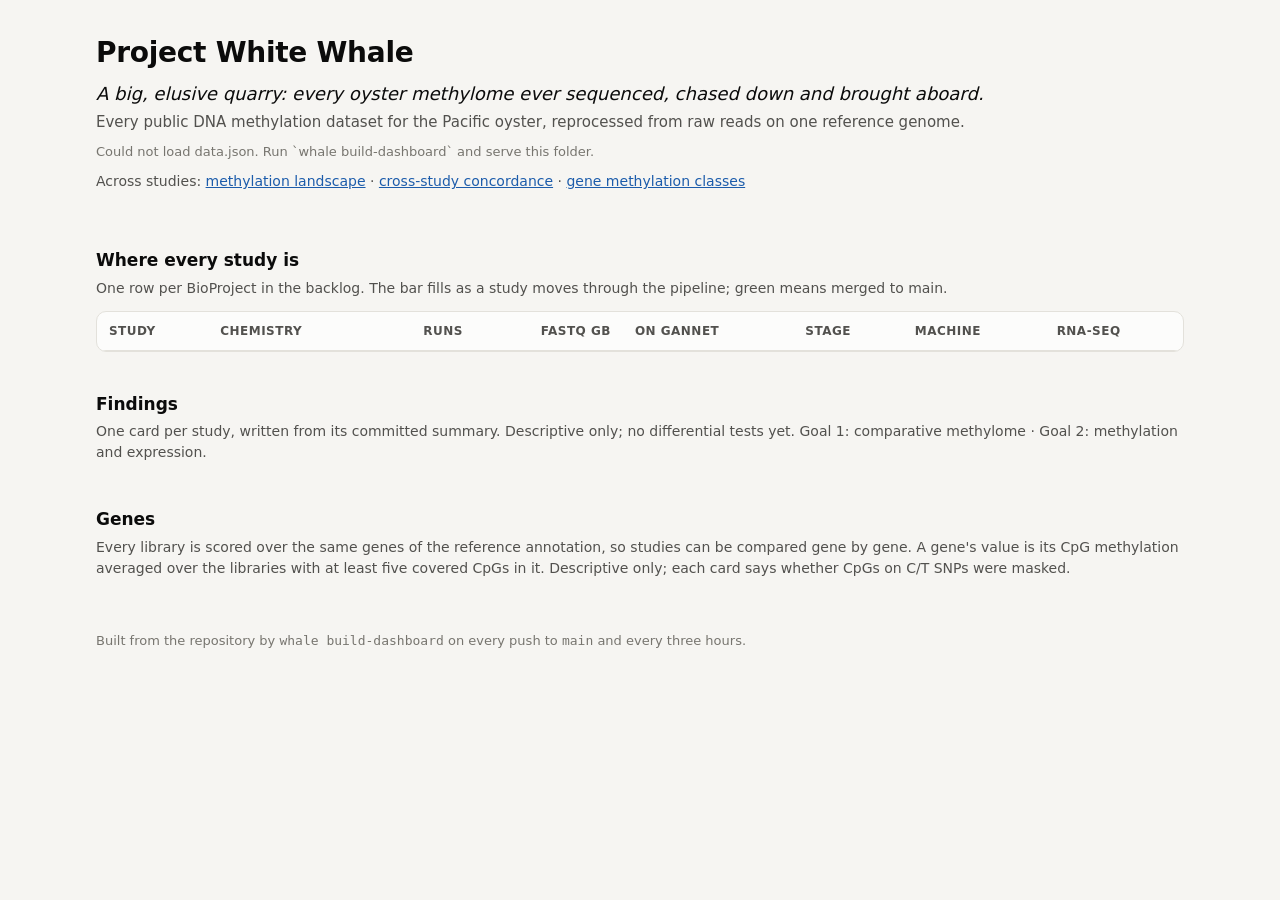
==== commit 7bf79043: "Dashboard: merged studies count as merged; compact Findings cards A study branch kept on GitHub afte" ====
--- a/site/index.html
+++ b/site/index.html
@@ -107,9 +107,20 @@
   .sw { width: 10px; height: 10px; border-radius: 2px; display: inline-block; }
   .findings { display: grid; gap: 12px; }
   .finding { padding: 16px; }
-  .finding h3 { margin: 0; font-size: 16px; }
+  .findings > * { min-width: 0; }
+  .findings h3 { overflow-wrap: anywhere; }
+  .finding h3 { margin: 0; font-size: 16px; overflow-wrap: anywhere; }
   .finding .meta { font-size: 12px; color: var(--text-muted); margin-top: 2px; }
-  .finding p { margin: 8px 0 0; color: var(--text-secondary); }
+  .finding .meta .prov { color: var(--text-secondary); border: 1px solid var(--border); border-radius: 999px; padding: 0 7px; margin-left: 4px; }
+  .fstats { display: flex; flex-wrap: wrap; gap: 6px 24px; margin: 12px 0 0; }
+  .fstats div { min-width: 0; }
+  .fstats dt { font-size: 12px; color: var(--text-muted); }
+  .fstats dd { margin: 0; font-size: 15px; font-variant-numeric: tabular-nums; }
+  .finding .excl { margin: 10px 0 0; font-size: 13px; color: var(--text-secondary); }
+  .finding details { margin-top: 8px; font-size: 13px; color: var(--text-secondary); }
+  .finding summary { cursor: pointer; color: var(--link); width: fit-content; }
+  .finding details ul { margin: 6px 0 0; padding-left: 18px; }
+  .finding details li { margin: 2px 0; }
   .empty { padding: 20px 16px; color: var(--text-secondary); }
   .tip {
     position: fixed; pointer-events: none; z-index: 10; max-width: 280px;
@@ -161,7 +172,7 @@
 
   <section aria-labelledby="h-studies">
     <h2 id="h-studies">Where every study is</h2>
-    <p class="lede">One row per BioProject in the backlog. The bar fills as a study moves through the pipeline; green means summarized.</p>
+    <p class="lede">One row per BioProject in the backlog. The bar fills as a study moves through the pipeline; green means merged to main.</p>
     <div class="card scroll">
       <table id="studies">
         <thead>
@@ -178,7 +189,7 @@
 
   <section aria-labelledby="h-findings">
     <h2 id="h-findings">Findings</h2>
-    <p class="lede">Written automatically from each study's committed summary once its run is recorded: QC, CpG methylation, and the same split by design factor. Provisional until the study's pull request is merged. Goal 1: the comparative methylome. Goal 2: methylation and gene expression.</p>
+    <p class="lede">One card per study, written from its committed summary. Descriptive only; no differential tests yet. Goal 1: comparative methylome · Goal 2: methylation and expression.</p>
     <div class="findings" id="findings"></div>
   </section>
 
@@ -223,7 +234,7 @@
   const tiles = [
     { label: "Studies in the backlog", value: fmt(t.backlog), sub: `${fmt(t.backlog_gb / 1000, 1)} TB of FASTQ` },
     { label: "In progress", value: fmt(t.in_progress), sub: `claimed by a machine · ${fmt(t.registered)} registered on main` },
-    { label: "Summarized", value: fmt(t.done), sub: "per-sample methylomes done" },
+    { label: "Merged", value: fmt(t.done), sub: "study PR merged to main" },
     { label: "FASTQ on gannet", value: `${fmt(t.mirrored_gb, 1)} GB`, sub: `${fmt(t.mirrored_studies)} of ${fmt(t.backlog)} studies, any part` },
     { label: "Findings", value: fmt(data.findings.length), sub: data.findings.length ? `latest ${esc(data.findings[0].date)}` : "none yet" },
   ];
@@ -282,10 +293,18 @@
     stages.map((st) => `<li title="${esc(st.label)}"><span class="sw" style="background:var(--fill)"></span>${esc(st.id.replace(/_/g, " "))} <span class="n">${t.by_stage[st.id]}</span></li>`).join("");
 
   $("findings").innerHTML = data.findings.length
-    ? data.findings.map((f) => `<article class="card finding">
+    ? data.findings.map((f) => {
+        const stats = (f.stats || []).map((x) => `<div><dt>${esc(x.label)}</dt><dd>${esc(x.value)}</dd></div>`).join("");
+        const ex = f.excluded;
+        const excl = ex ? `<p class="excl">${fmt(ex.n)} excluded: ${ex.reasons.map(([r, n]) => `${esc(r)} (${fmt(n)})`).join(" · ")}</p>` : "";
+        const det = (f.details || []).length
+          ? `<details><summary>Details</summary><ul>${f.details.map((d) => `<li>${esc(d)}</li>`).join("")}</ul></details>` : "";
+        const prov = f.status && f.status.startsWith("provisional") ? `<span class="prov" title="${esc(f.status)}">provisional</span>` : "";
+        return `<article class="card finding">
         <h3>${f.link ? `<a href="${esc(f.link)}">${esc(f.title)}</a>` : esc(f.title)}</h3>
-        <div class="meta">${esc(f.date)}${f.goal ? " · Goal " + esc(f.goal) : ""}${f.studies.length ? " · " + f.studies.map(esc).join(", ") : ""}${f.status ? " · " + esc(f.status) : ""}</div>
-        <p>${esc(f.summary)}</p></article>`).join("")
+        <div class="meta">${esc(f.date)}${f.goal ? " · Goal " + esc(f.goal) : ""}${prov}</div>
+        <dl class="fstats">${stats}</dl>${excl}${det}</article>`;
+      }).join("")
     : `<div class="card empty">No findings yet. The first study (${esc((data.studies.find((s) => s.state === "in progress") || {}).study_id || "—")}) is being processed; a finding appears here as soon as its run is recorded.</div>`;
 
 
